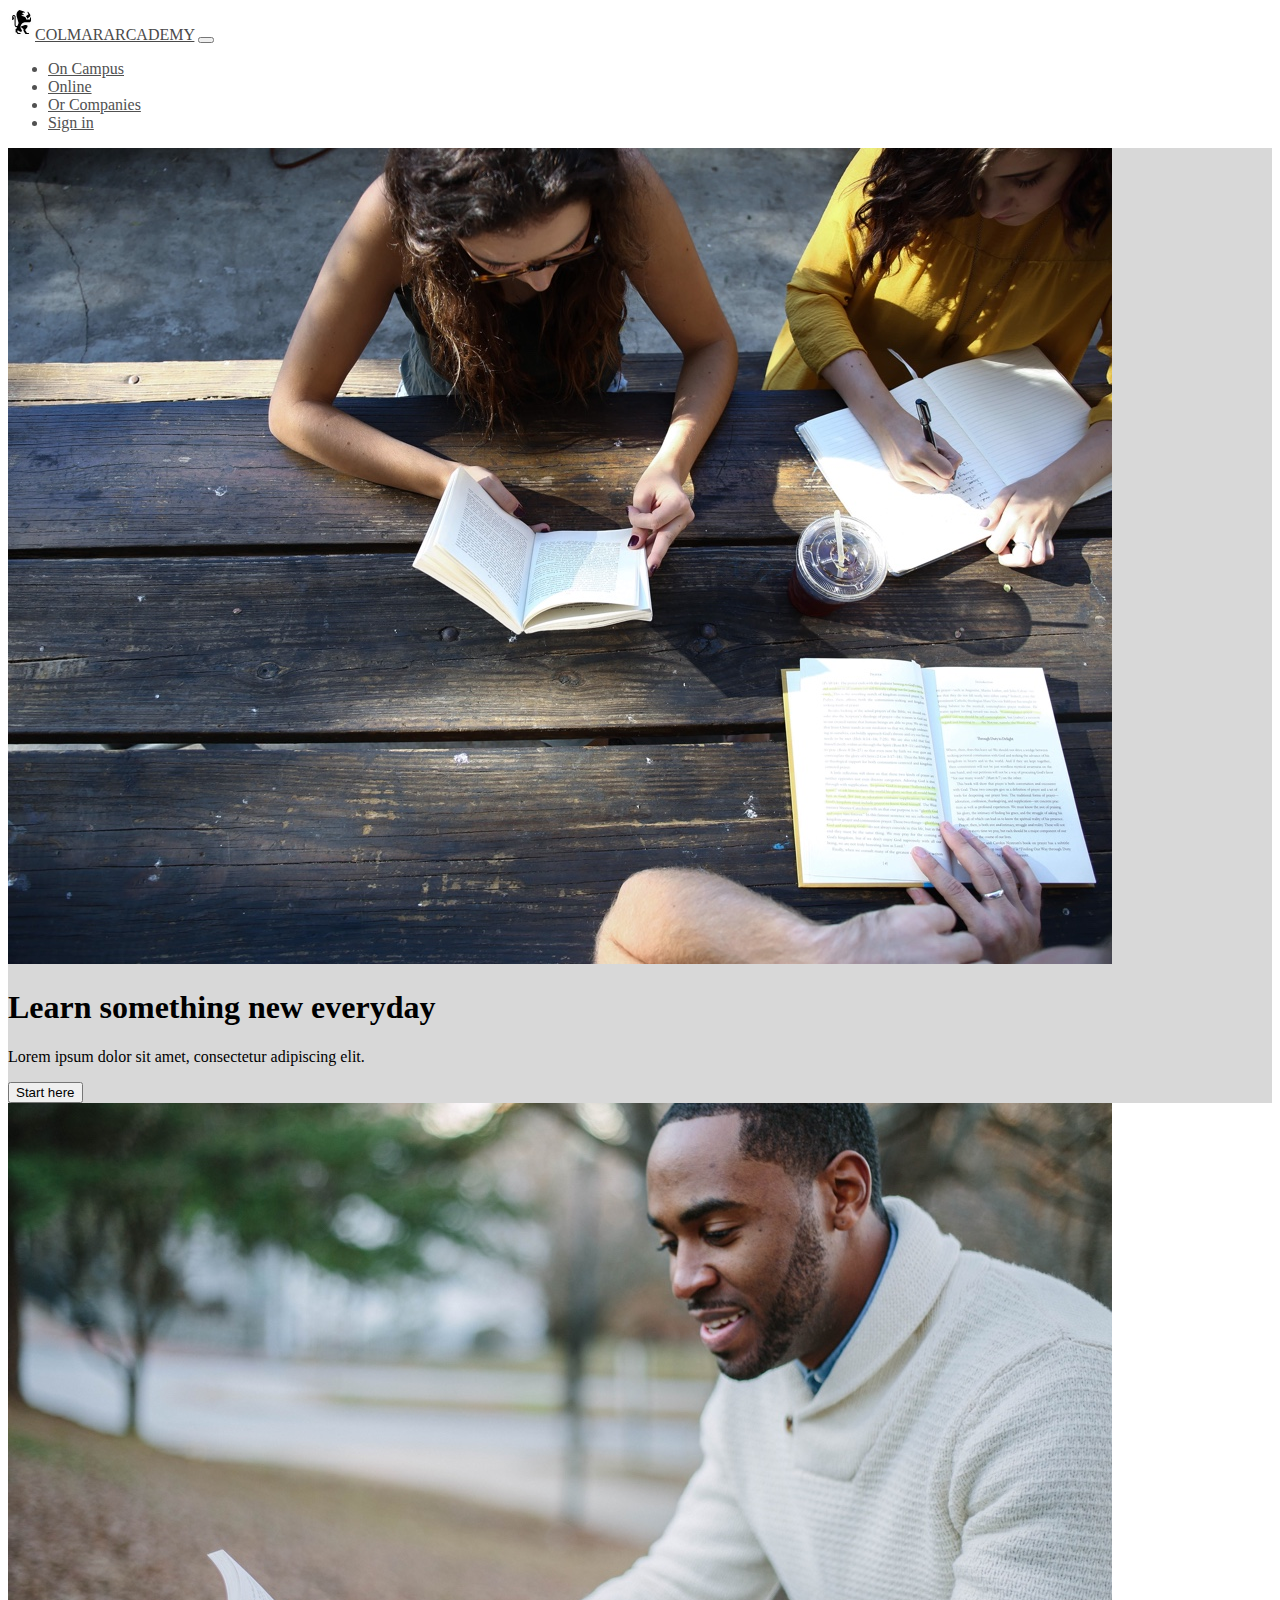
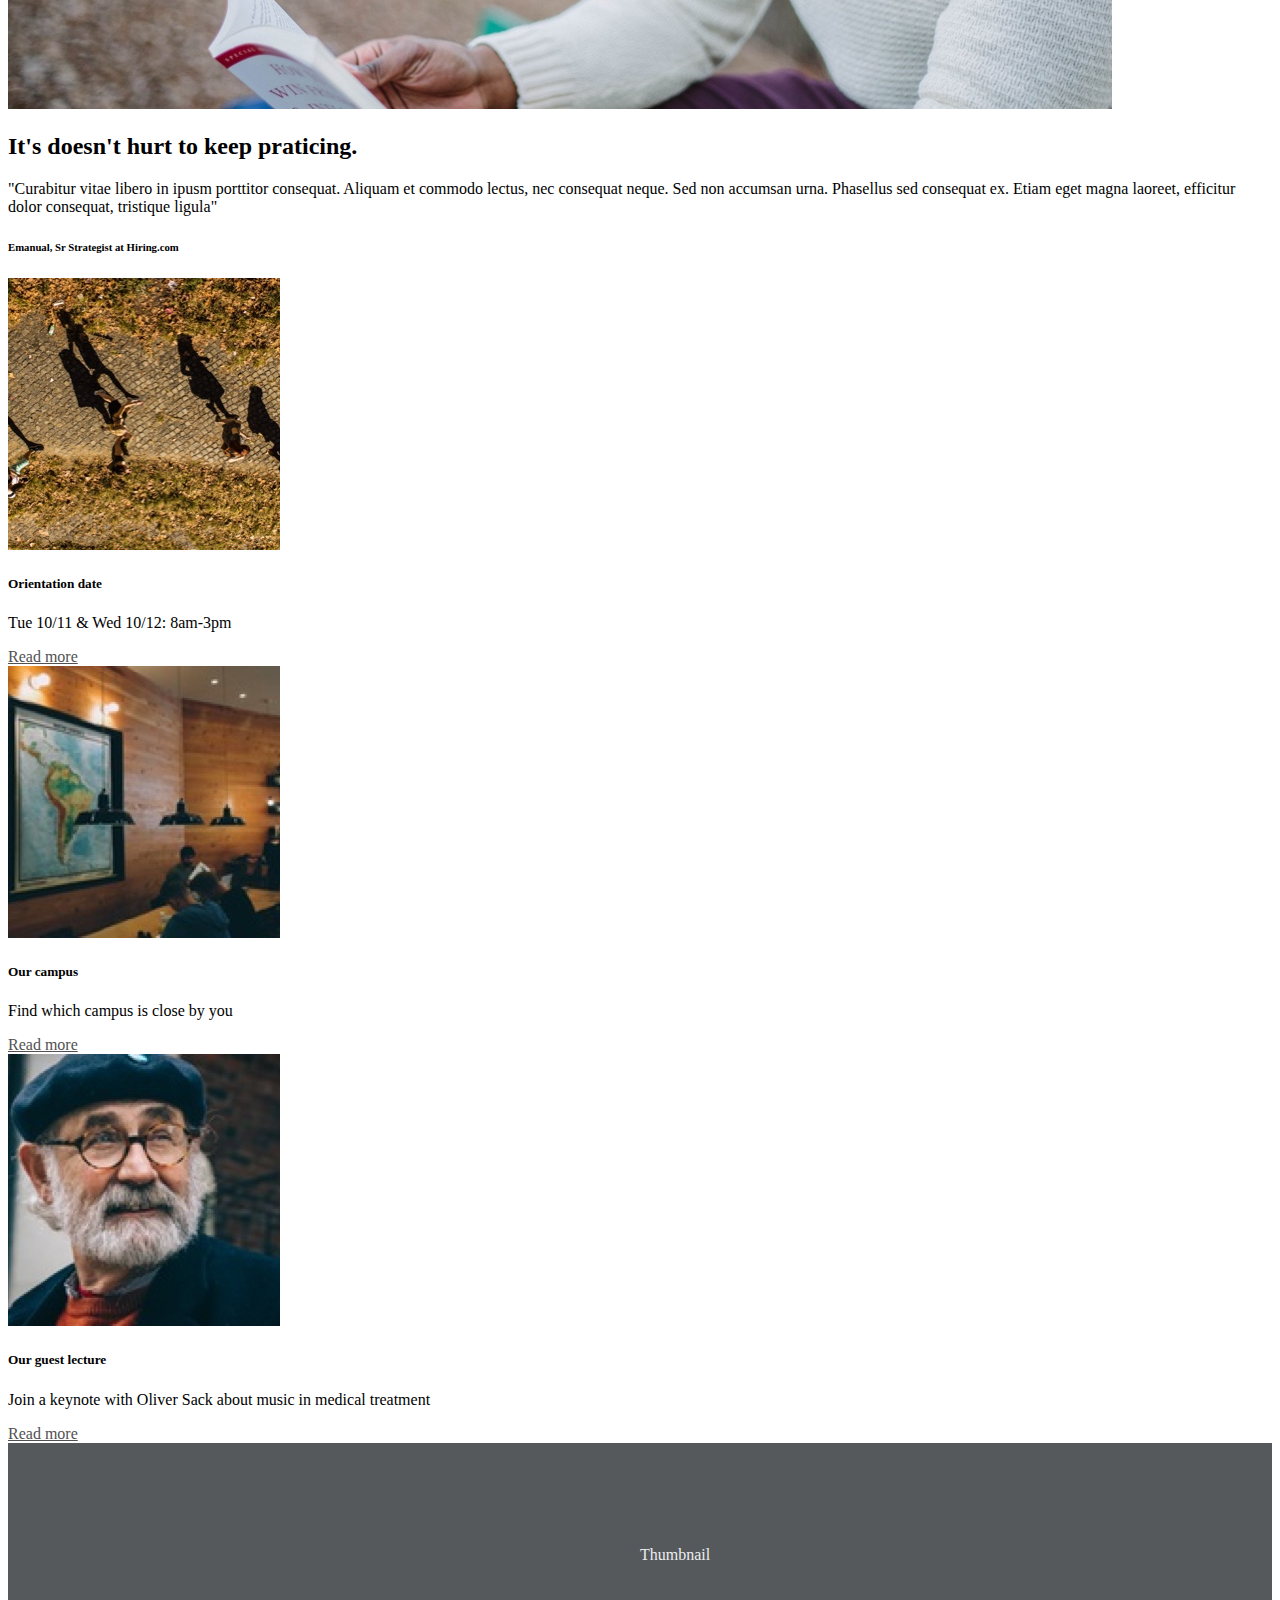
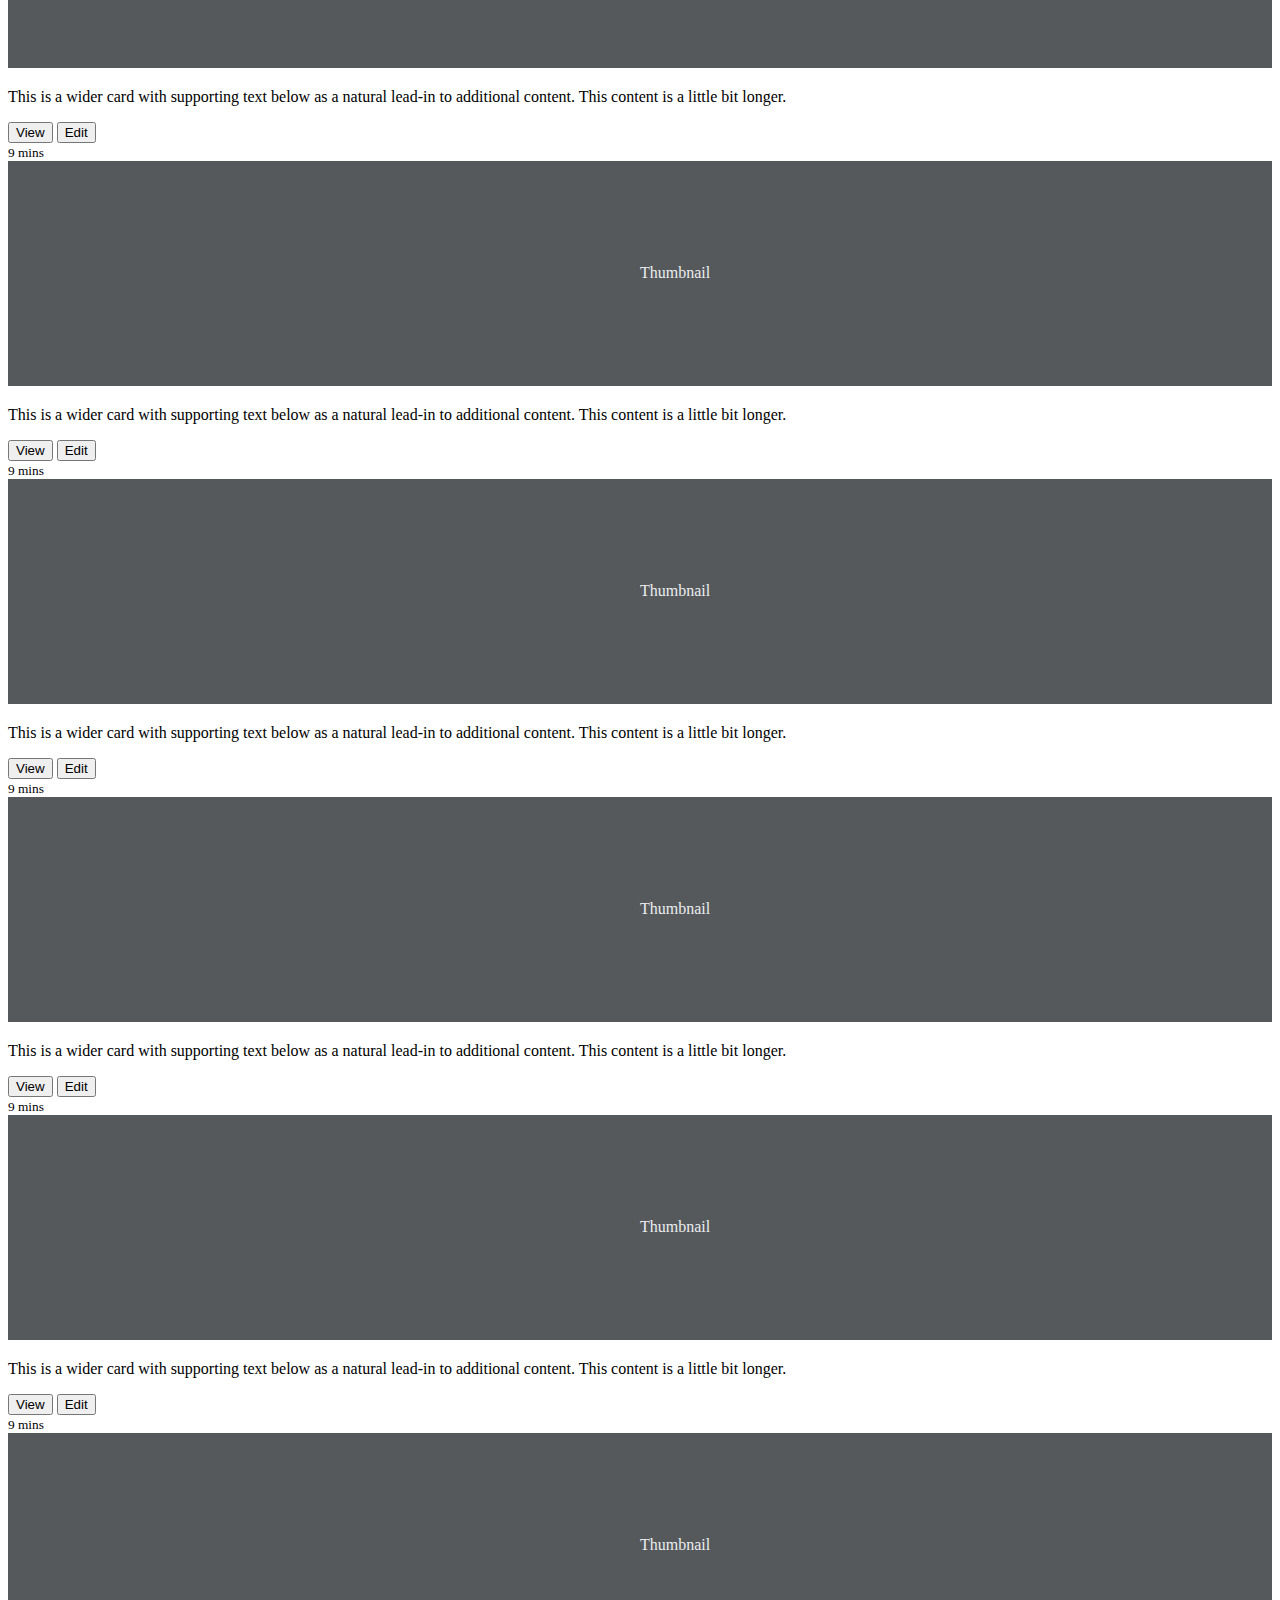
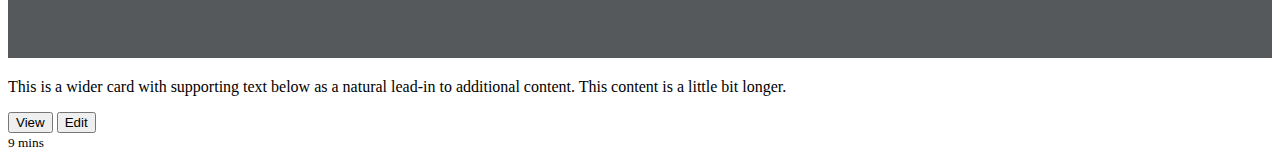
==== colmar-academy/index.html @ 9c2eeb28 "Merge pull request #5 from mahaslnmem/my-branch" ====
<!DOCTYPE html>
<html lang="en">
<head>
	<!-- Required meta tag -->
	<meta charset="utf-8">
	<meta name="viewpoint" content="width=device-width, initail-scale=1">

	<!-- Bootstrap -->
	<link href="https://cdn.jsdelivr.net/npm/bootstrap@5.1.3/dist/css/bootstrap.min.css" rel="stylesheet" integrity="sha384-1BmE4kWBq78iYhFldvKuhfTAU6auU8tT94WrHftjDbrCEXSU1oBoqyl2QvZ6jIW3" crossorigin="anonymous"><link href="https://cdn.jsdelivr.net/npm/bootstrap@5.1.3/dist/css/bootstrap.min.css" rel="stylesheet" integrity="sha384-1BmE4kWBq78iYhFldvKuhfTAU6auU8tT94WrHftjDbrCEXSU1oBoqyl2QvZ6jIW3" crossorigin="anonymous">
    <!-- my css -->
    <link rel="stylesheet" href="./main.css">

    <title>Colmar Academy</title>

</head>

<body>
    <!-- Navbar -->
<nav class="navbar navbar-expand-lg navbar-light bg-light my-1">
    <div class="container-fluid">
        <a class="navbar-brand" href="#" style="color: #4a4a4a; height: 32px;"><img src="./images/ic-logo.svg">COLMARARCADEMY</a>
        <button class="navbar-toggler" type="button" data-bs-toggle="collapse" data-bs-target="#navbarSupportedContent" aria-controls="navbarSupportedContent" aria-expanded="false" aria-label="Toggle navigation">
        <span class="navbar-toggler-icon"></span>
      </button>
            <ul class="nav justify-content-end me-2  mb-lg-0 " style="color: #515151;">
                <li class="nav-item">
                    <a class="nav-link active px-1" aria-current="page" href="#" id="campus-sign-in">On Campus</a>
                  </li>
                  <li class="nav-item">
                      <a class="nav-link active px-2" href="#" id="online-sign-in">Online</a>
                  </li>
                  <li class="nav-item">
                      <a class="nav-link active px-2" href="#" id="company-sign-in">Or Companies</a>
                  </li>
                  <li class="nav-item">
                    <a class="nav-link active px-2" href="#" id="sign-in">Sign in</a>
                </li>
              </ul>
      </div>
  
  </nav>

  <!-- Jumbotron -->


    <div class="py-2 mb-4 rounded-3" style="background-color: #d8d8d8;">
        <div class="container-fluid p-4">
            <div class="row row-cols-2 align-item-center justify-content-center">
                <div class="col-7">
                    <img src="./images/banner.jpg" class="img-fluid text-center" alt="banner">
                </div>
                <!-- <div class="w-100 d-none d-sm-block d-lg-none"></div> -->
                <div class="col-5">
                    <h1 class="display-5 mx-3 mt-4 pt-5 fw-bold">Learn something new everyday</h1>
                    <p class="col-md-8 mx-3 py-2 fs-5">Lorem ipsum dolor sit amet, consectetur adipiscing elit.</p>
                    <div class="d-grid gap-2 col-8  py-2 mx-3">
                        <button class="btn btn-secondary btn-lg" type="button">Start here</button>
                    </div>
                </div>
            </div>
        </div>
    </div>
            


<!-- Card -->
<div class="container-fluid">
    <div class="row">
        <div class="col-7">
            <div class="card">
                <div class="card-body">
                    <img src="./images/information-main.jpg" class="img-fluid" alt="info-main-pic">
                  <h2>
                      It's doesn't hurt to keep praticing.
                    </h2>
                    <p class="fw-light">
                        "Curabitur vitae libero in ipusm porttitor consequat. Aliquam et commodo lectus, nec consequat neque. Sed non accumsan urna. Phasellus sed consequat ex. Etiam eget magna laoreet, efficitur dolor consequat, tristique ligula"
                    </p>
                    <h6 class="fs-6 fw-lighter">
                        Emanual, Sr Strategist at Hiring.com
                    </h6>

                </div>
              </div>
        </div>
        <div class="col-5">
            <div class="card" >
                <div class="card-body">
                    <div class="col-5">
                        <img src="./images/information-orientation.jpg" class="img-thumbnail ">
                    </div>
                    <div class="col-7 mx-2">
                        <h5 class="card-title my-0">Orientation date</h5>
                        <p class="card-text my-1">Tue 10/11 & Wed 10/12: 8am-3pm</p>
                        <a href="#" class="card-link">Read more</a>
                    </div>
                    <div class="col-5">
                        <img src="./images/information-campus.jpg" class="img-thumbnail ">
                    </div>
                    <div class="col-7 mx-2">
                        <h5 class="card-title">Our campus</h5>
                        <p class="card-text">Find which campus is close by you</p>
                        <a href="#" class="card-link">Read more</a>
                          </div>
                    <div class="col-4">
                        <img src="./images/information-guest-lecture.jpg" class="img-thumbnail ">
                    </div>
                    <div class="col-6 mx-2">
                        <h5 class="card-title">Our guest lecture</h5>
                        <p class="card-text">Join a keynote with Oliver Sack about music in medical treatment</p>
                        <a href="#" class="card-link">Read more</a>
                          </div>
                </div>
              </div>
              </div>


<!-- Album -->

<div class="album py-5 bg-light">
    <div class="container">

      <div class="row row-cols-1 row-cols-sm-2 row-cols-md-3 g-3">
        <div class="col">
          <div class="card shadow-sm">
            <svg class="bd-placeholder-img card-img-top" width="100%" height="225" xmlns="http://www.w3.org/2000/svg" role="img" aria-label="Placeholder: Thumbnail" preserveAspectRatio="xMidYMid slice" focusable="false"><title>Placeholder</title><rect width="100%" height="100%" fill="#55595c"/><text x="50%" y="50%" fill="#eceeef" dy=".3em">Thumbnail</text></svg>

            <div class="card-body">
              <p class="card-text">This is a wider card with supporting text below as a natural lead-in to additional content. This content is a little bit longer.</p>
              <div class="d-flex justify-content-between align-items-center">
                <div class="btn-group">
                  <button type="button" class="btn btn-sm btn-outline-secondary">View</button>
                  <button type="button" class="btn btn-sm btn-outline-secondary">Edit</button>
                </div>
                <small class="text-muted">9 mins</small>
              </div>
            </div>
          </div>
        </div>
        <div class="col">
          <div class="card shadow-sm">
            <svg class="bd-placeholder-img card-img-top" width="100%" height="225" xmlns="http://www.w3.org/2000/svg" role="img" aria-label="Placeholder: Thumbnail" preserveAspectRatio="xMidYMid slice" focusable="false"><title>Placeholder</title><rect width="100%" height="100%" fill="#55595c"/><text x="50%" y="50%" fill="#eceeef" dy=".3em">Thumbnail</text></svg>

            <div class="card-body">
              <p class="card-text">This is a wider card with supporting text below as a natural lead-in to additional content. This content is a little bit longer.</p>
              <div class="d-flex justify-content-between align-items-center">
                <div class="btn-group">
                  <button type="button" class="btn btn-sm btn-outline-secondary">View</button>
                  <button type="button" class="btn btn-sm btn-outline-secondary">Edit</button>
                </div>
                <small class="text-muted">9 mins</small>
              </div>
            </div>
          </div>
        </div>
        <div class="col">
          <div class="card shadow-sm">
            <svg class="bd-placeholder-img card-img-top" width="100%" height="225" xmlns="http://www.w3.org/2000/svg" role="img" aria-label="Placeholder: Thumbnail" preserveAspectRatio="xMidYMid slice" focusable="false"><title>Placeholder</title><rect width="100%" height="100%" fill="#55595c"/><text x="50%" y="50%" fill="#eceeef" dy=".3em">Thumbnail</text></svg>

            <div class="card-body">
                <p class="card-text">This is a wider card with supporting text below as a natural lead-in to additional content. This content is a little bit longer.</p>
                <div class="d-flex justify-content-between align-items-center">
                  <div class="btn-group">
                    <button type="button" class="btn btn-sm btn-outline-secondary">View</button>
                    <button type="button" class="btn btn-sm btn-outline-secondary">Edit</button>
                  </div>
                  <small class="text-muted">9 mins</small>
                </div>
              </div>
            </div>
          </div>
          <div class="col">
            <div class="card shadow-sm">
              <svg class="bd-placeholder-img card-img-top" width="100%" height="225" xmlns="http://www.w3.org/2000/svg" role="img" aria-label="Placeholder: Thumbnail" preserveAspectRatio="xMidYMid slice" focusable="false"><title>Placeholder</title><rect width="100%" height="100%" fill="#55595c"/><text x="50%" y="50%" fill="#eceeef" dy=".3em">Thumbnail</text></svg>
  
              <div class="card-body">
                <p class="card-text">This is a wider card with supporting text below as a natural lead-in to additional content. This content is a little bit longer.</p>
                <div class="d-flex justify-content-between align-items-center">
                  <div class="btn-group">
                    <button type="button" class="btn btn-sm btn-outline-secondary">View</button>
                    <button type="button" class="btn btn-sm btn-outline-secondary">Edit</button>
                  </div>
                  <small class="text-muted">9 mins</small>
                </div>
              </div>
            </div>
          </div>
          <div class="col">
            <div class="card shadow-sm">
              <svg class="bd-placeholder-img card-img-top" width="100%" height="225" xmlns="http://www.w3.org/2000/svg" role="img" aria-label="Placeholder: Thumbnail" preserveAspectRatio="xMidYMid slice" focusable="false"><title>Placeholder</title><rect width="100%" height="100%" fill="#55595c"/><text x="50%" y="50%" fill="#eceeef" dy=".3em">Thumbnail</text></svg>
  
              <div class="card-body">
                <p class="card-text">This is a wider card with supporting text below as a natural lead-in to additional content. This content is a little bit longer.</p>
                <div class="d-flex justify-content-between align-items-center">
                  <div class="btn-group">
                    <button type="button" class="btn btn-sm btn-outline-secondary">View</button>
                    <button type="button" class="btn btn-sm btn-outline-secondary">Edit</button>
                  </div>
                  <small class="text-muted">9 mins</small>
                </div>
              </div>
            </div>
          </div>
          <div class="col">
            <div class="card shadow-sm">
              <svg class="bd-placeholder-img card-img-top" width="100%" height="225" xmlns="http://www.w3.org/2000/svg" role="img" aria-label="Placeholder: Thumbnail" preserveAspectRatio="xMidYMid slice" focusable="false"><title>Placeholder</title><rect width="100%" height="100%" fill="#55595c"/><text x="50%" y="50%" fill="#eceeef" dy=".3em">Thumbnail</text></svg>
              <div class="card-body">
                <p class="card-text">This is a wider card with supporting text below as a natural lead-in to additional content. This content is a little bit longer.</p>
                <div class="d-flex justify-content-between align-items-center">
                  <div class="btn-group">
                    <button type="button" class="btn btn-sm btn-outline-secondary">View</button>
                    <button type="button" class="btn btn-sm btn-outline-secondary">Edit</button>
                  </div>
                  <small class="text-muted">9 mins</small>
                </div>
              </div>

  
      



              


<!-- Thesis exhibit -->




        </div>



    </div>








</div>






  </div>
<body>
























<script src="https://cdn.jsdelivr.net/npm/bootstrap@5.1.3/dist/js/bootstrap.bundle.min.js" integrity="sha384-ka7Sk0Gln4gmtz2MlQnikT1wXgYsOg+OMhuP+IlRH9sENBO0LRn5q+8nbTov4+1p" crossorigin="anonymous"></script>
</body>




</html>
---- colmar-academy/main.css ----
/* Link color */

a:active, a:visited, a:link, .nav-link {
    color: #515151;
}
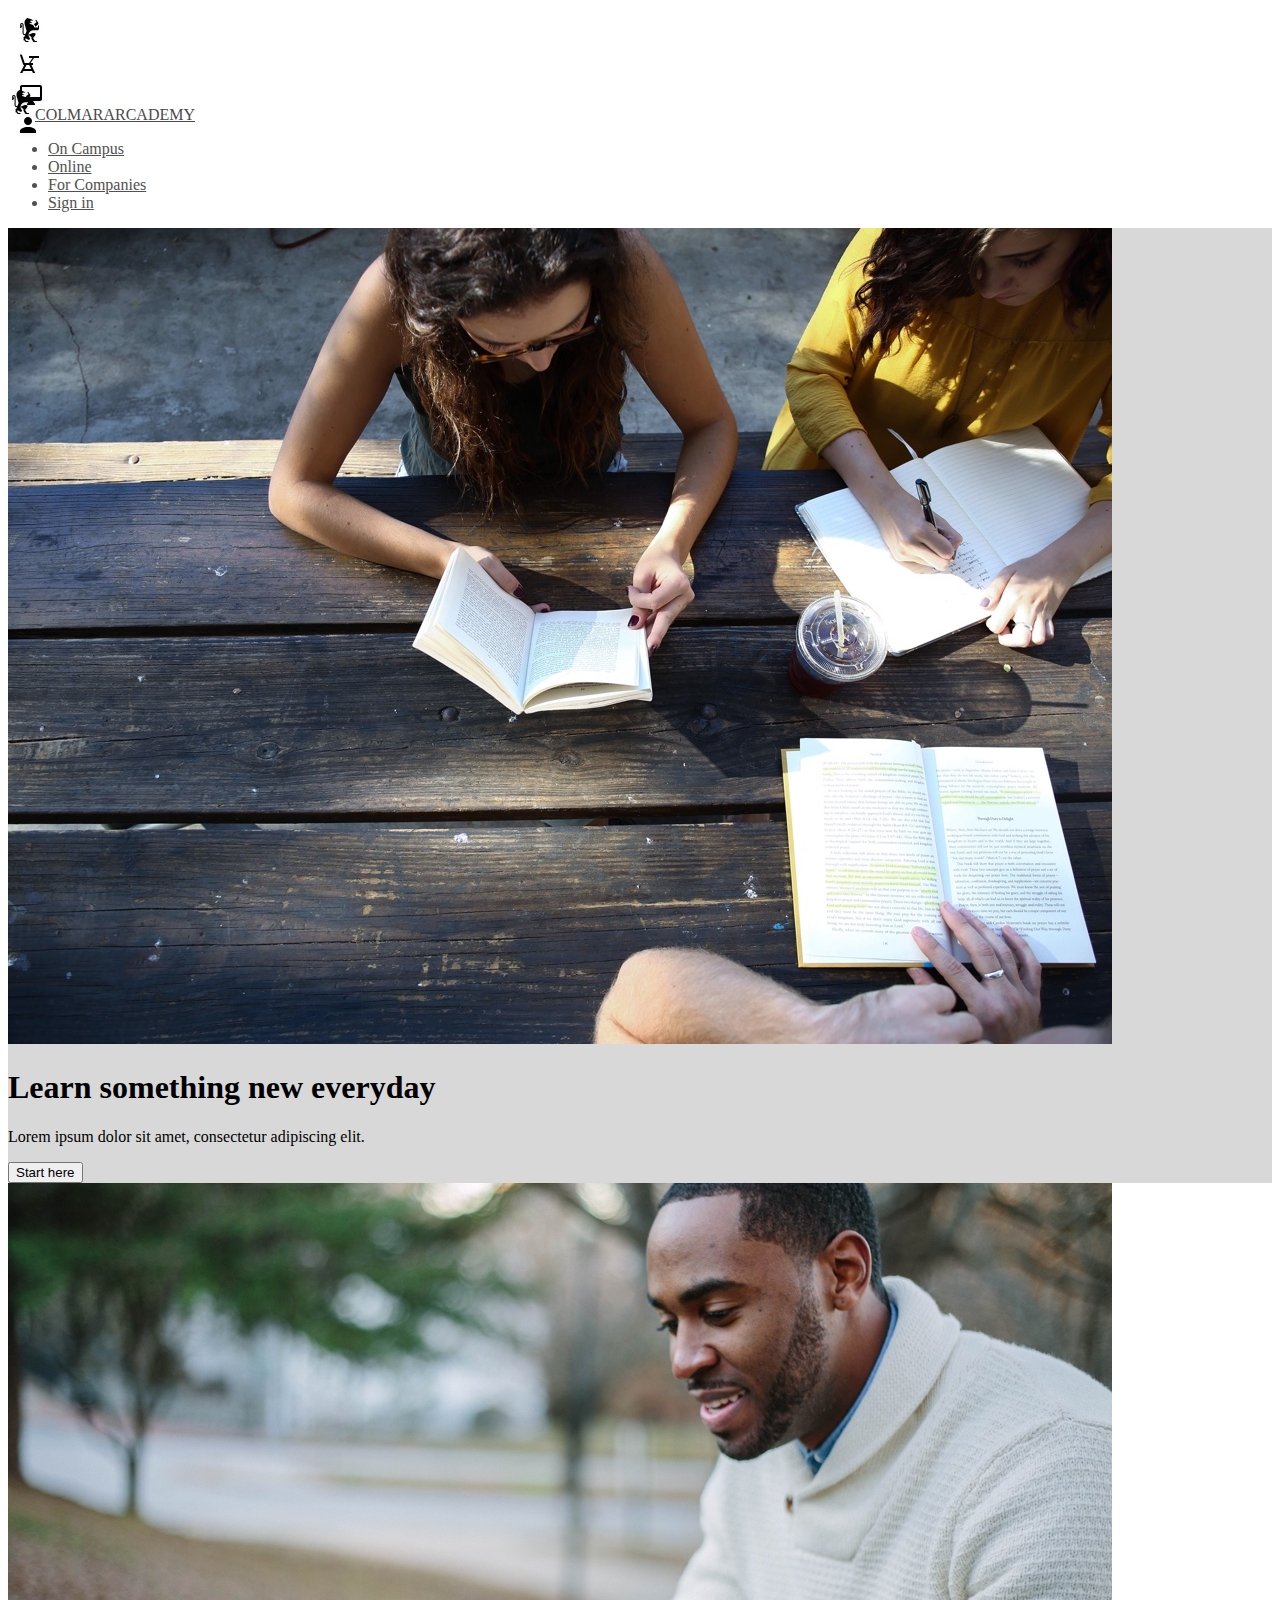
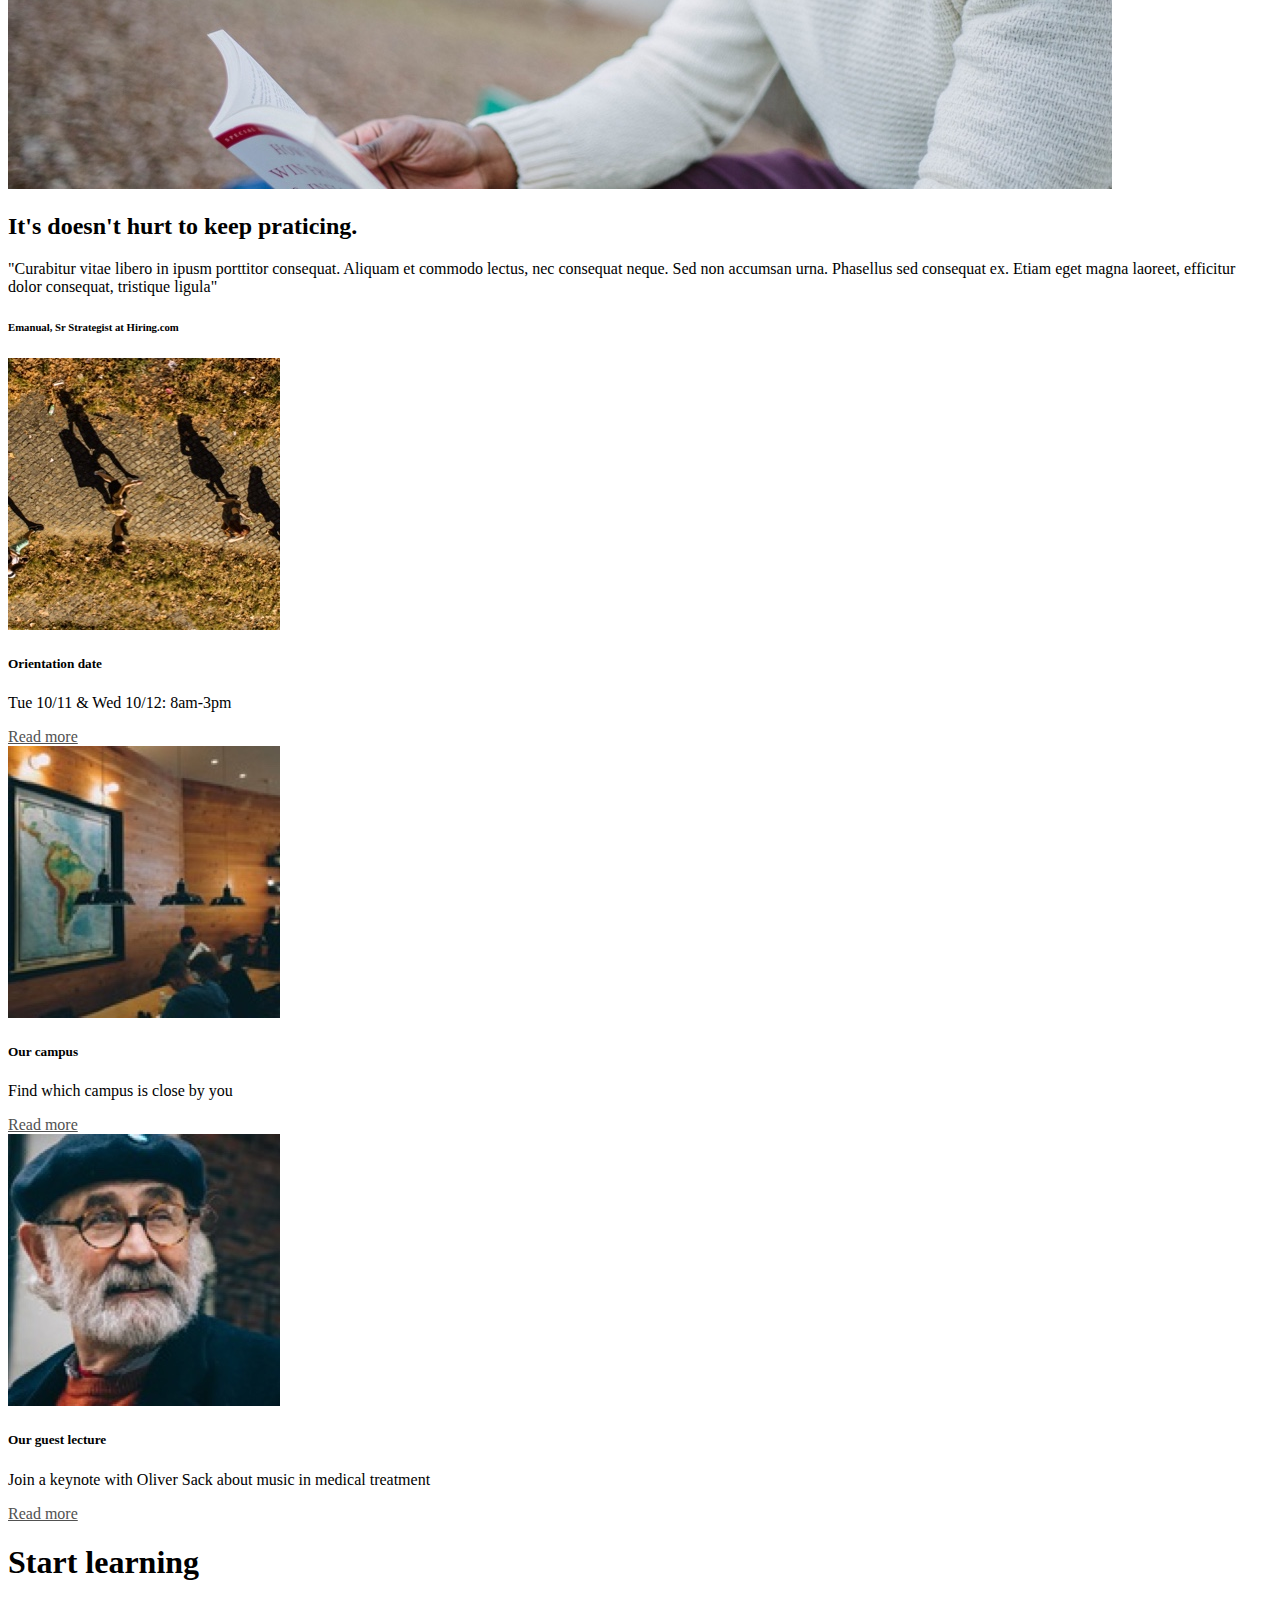
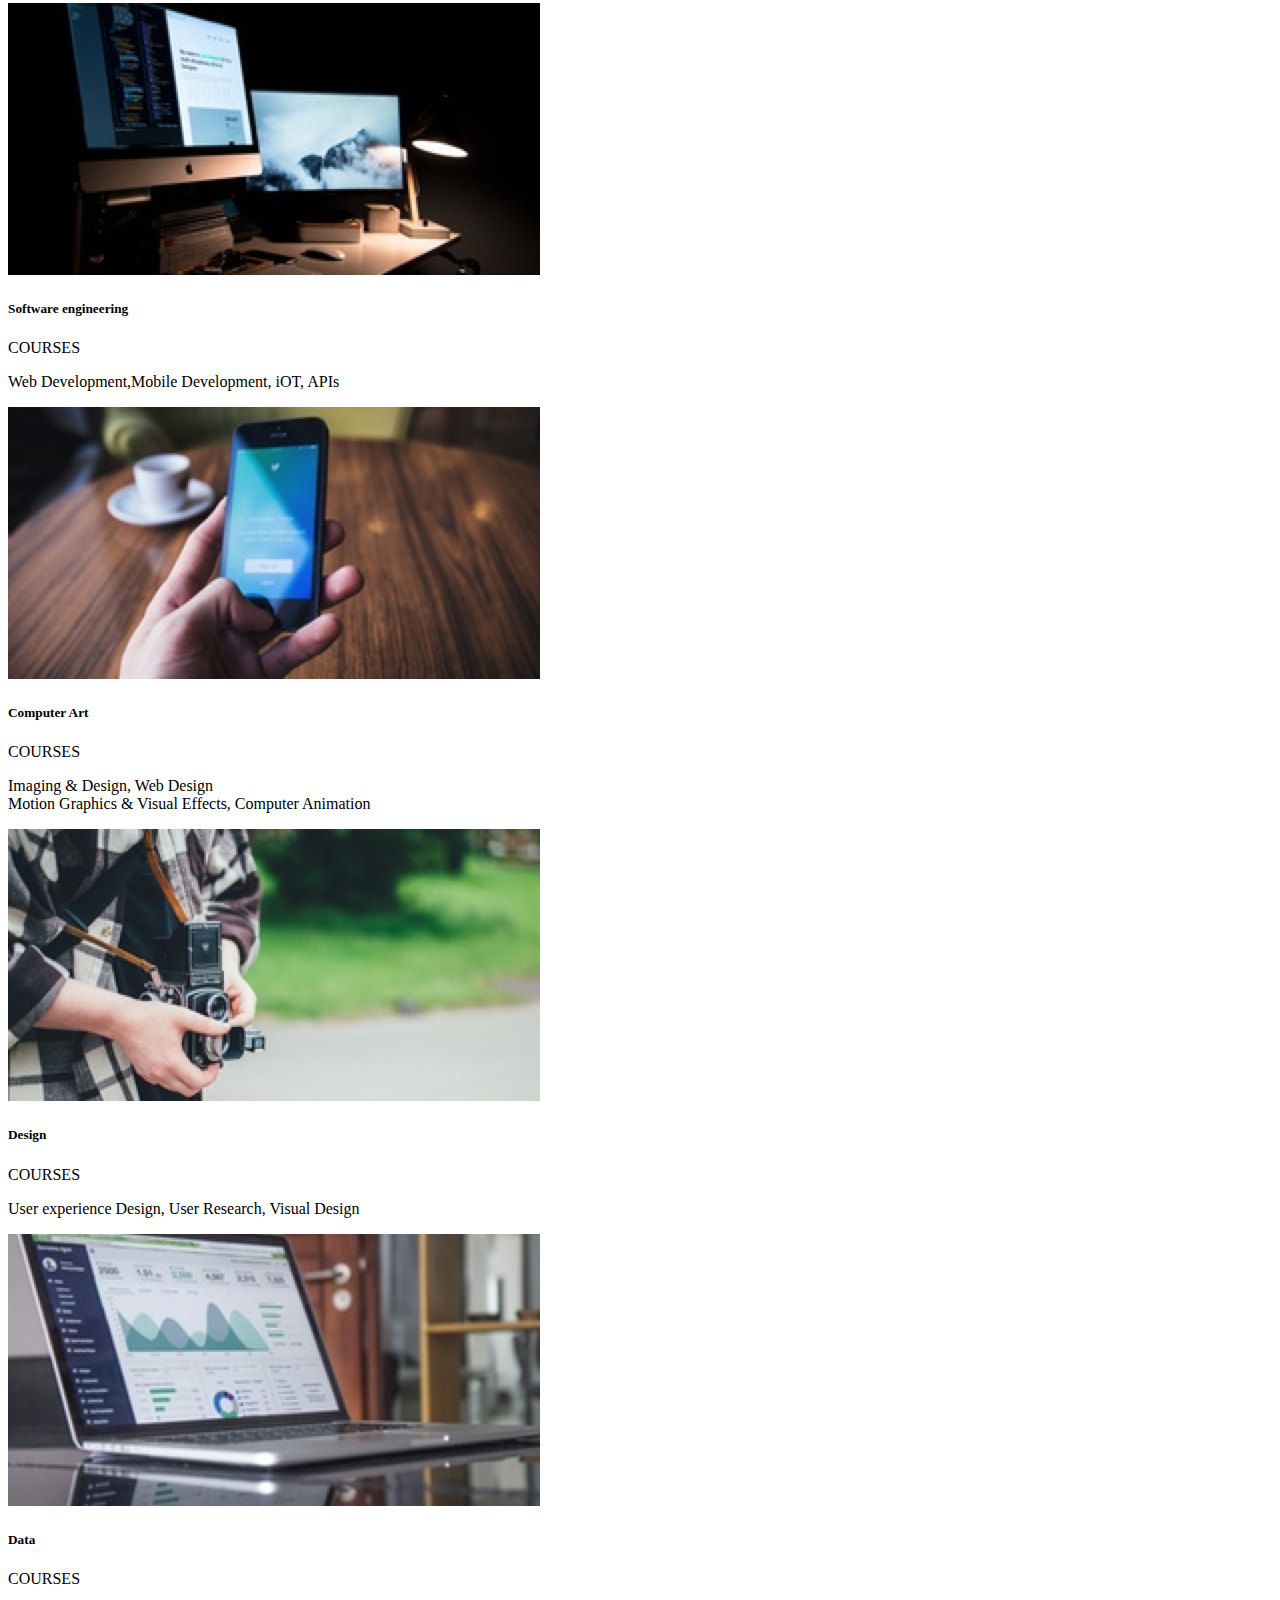
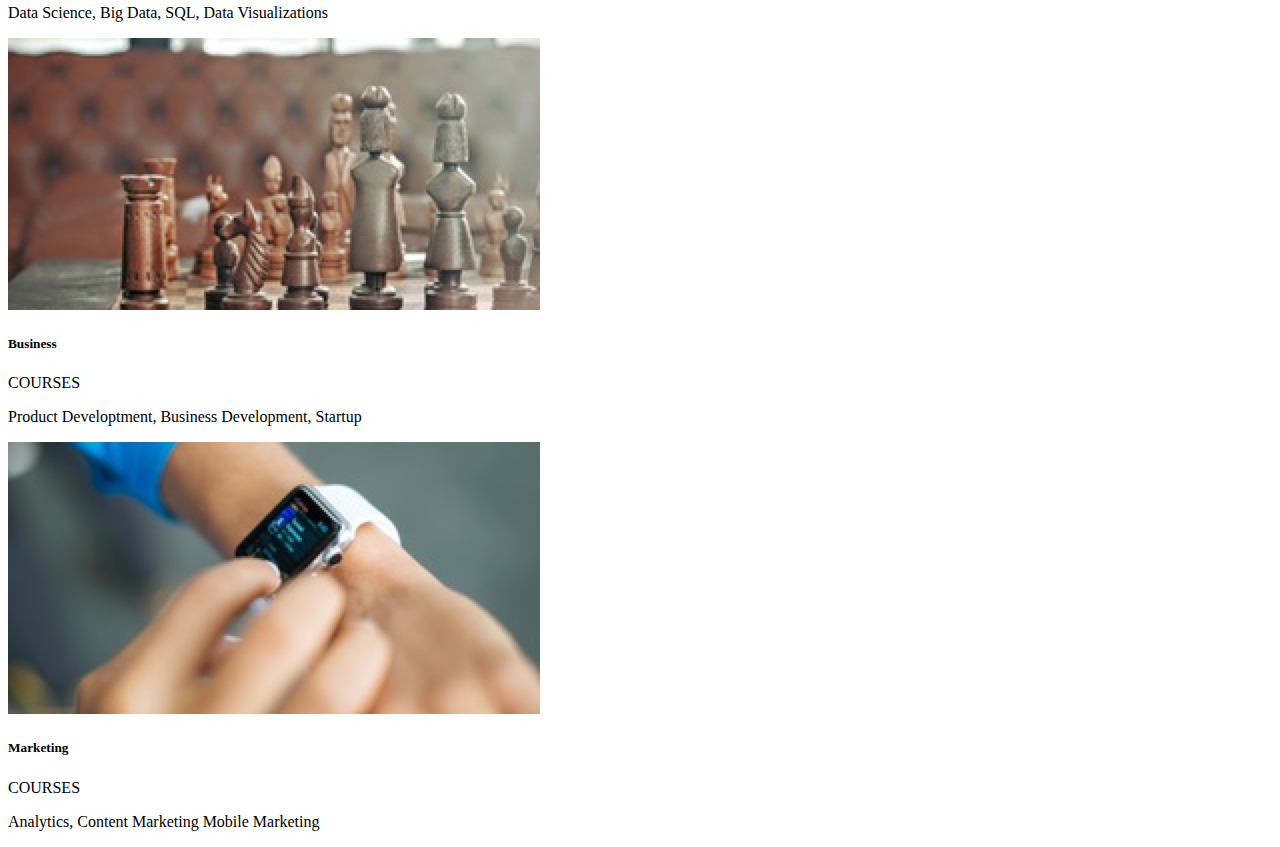
==== commit 3ca6d291: "Merge pull request #8 from mahaslnmem/my-branch" ====
--- a/colmar-academy/index.html
+++ b/colmar-academy/index.html
@@ -16,12 +16,32 @@
 
 <body>
     <!-- Navbar -->
-<nav class="navbar navbar-expand-lg navbar-light bg-light my-1">
+
+    <!-- Mobile Nav -->
+<nav class="container-fluid ">
+    <div class="mobile-nav">
+        <ul style="list-style-type: none; margin: 0px; padding: 8px; height: 64px;" class="row align-items-center">
+            <li class="nav-item col">
+                <a class="nav-link" href="" ><img src="./images/ic-logo.svg"></a>
+            </li>
+            <li class="nav-item col">
+                <a class="nav-link" href="" ><img src="./images/ic-on-campus.svg"></a>
+            </li>
+            <li class="nav-item col">
+                <a class="nav-link" href="" ><img src="./images/ic-online.svg"></a>
+            </li>
+            <li class="nav-item col">
+                <a class="nav-link" href="" ><img src="./images/ic-login.svg"></a>
+            </li>
+        </ul>
+    </div>
+</nav>
+
+
+    <!-- Desktop Nav -->
+<nav class="navbar desktop-nav navbar-light bg-light my-1">
     <div class="container-fluid">
         <a class="navbar-brand" href="#" style="color: #4a4a4a; height: 32px;"><img src="./images/ic-logo.svg">COLMARARCADEMY</a>
-        <button class="navbar-toggler" type="button" data-bs-toggle="collapse" data-bs-target="#navbarSupportedContent" aria-controls="navbarSupportedContent" aria-expanded="false" aria-label="Toggle navigation">
-        <span class="navbar-toggler-icon"></span>
-      </button>
             <ul class="nav justify-content-end me-2  mb-lg-0 " style="color: #515151;">
                 <li class="nav-item">
                     <a class="nav-link active px-1" aria-current="page" href="#" id="campus-sign-in">On Campus</a>
@@ -30,14 +50,13 @@
                       <a class="nav-link active px-2" href="#" id="online-sign-in">Online</a>
                   </li>
                   <li class="nav-item">
-                      <a class="nav-link active px-2" href="#" id="company-sign-in">Or Companies</a>
+                      <a class="nav-link active px-2" href="#" id="company-sign-in">For Companies</a>
                   </li>
                   <li class="nav-item">
                     <a class="nav-link active px-2" href="#" id="sign-in">Sign in</a>
                 </li>
               </ul>
-      </div>
-  
+      </div>  
   </nav>
 
   <!-- Jumbotron -->
@@ -45,12 +64,11 @@
 
     <div class="py-2 mb-4 rounded-3" style="background-color: #d8d8d8;">
         <div class="container-fluid p-4">
-            <div class="row row-cols-2 align-item-center justify-content-center">
-                <div class="col-7">
+            <div class="row">
+                <div class="col-md-7">
                     <img src="./images/banner.jpg" class="img-fluid text-center" alt="banner">
                 </div>
-                <!-- <div class="w-100 d-none d-sm-block d-lg-none"></div> -->
-                <div class="col-5">
+                <div class="col-md-5">
                     <h1 class="display-5 mx-3 mt-4 pt-5 fw-bold">Learn something new everyday</h1>
                     <p class="col-md-8 mx-3 py-2 fs-5">Lorem ipsum dolor sit amet, consectetur adipiscing elit.</p>
                     <div class="d-grid gap-2 col-8  py-2 mx-3">
@@ -66,6 +84,9 @@
 <!-- Card -->
 <div class="container-fluid">
     <div class="row">
+
+        <!-- Left side  -->
+
         <div class="col-7">
             <div class="card">
                 <div class="card-body">
@@ -83,6 +104,9 @@
                 </div>
               </div>
         </div>
+
+        <!-- Right side -->
+
         <div class="col-5">
             <div class="card" >
                 <div class="card-body">
@@ -115,126 +139,87 @@
               </div>
 
 
-<!-- Album -->
-
-<div class="album py-5 bg-light">
-    <div class="container">
-
-      <div class="row row-cols-1 row-cols-sm-2 row-cols-md-3 g-3">
+<!-- Album  Card-->
+
+
+
+   <section class="container-fluid bg-gray learning ">
+    <h1 class="text-center mb-5" >Start learning</h1>
+    <div class="row g-4 ">
         <div class="col">
-          <div class="card shadow-sm">
-            <svg class="bd-placeholder-img card-img-top" width="100%" height="225" xmlns="http://www.w3.org/2000/svg" role="img" aria-label="Placeholder: Thumbnail" preserveAspectRatio="xMidYMid slice" focusable="false"><title>Placeholder</title><rect width="100%" height="100%" fill="#55595c"/><text x="50%" y="50%" fill="#eceeef" dy=".3em">Thumbnail</text></svg>
-
-            <div class="card-body">
-              <p class="card-text">This is a wider card with supporting text below as a natural lead-in to additional content. This content is a little bit longer.</p>
-              <div class="d-flex justify-content-between align-items-center">
-                <div class="btn-group">
-                  <button type="button" class="btn btn-sm btn-outline-secondary">View</button>
-                  <button type="button" class="btn btn-sm btn-outline-secondary">Edit</button>
-                </div>
-                <small class="text-muted">9 mins</small>
-              </div>
-            </div>
-          </div>
+            <div class="card " >
+                <img src="./images/course-software.jpg" class="card-img-top" alt="">
+                <div class="card-body">
+                    <h5 class="card-title">Software engineering</h5>
+                    <p class="card-text">COURSES</p>
+                  <p>Web Development,Mobile Development, iOT, APIs</p>
+                </div>
+            </div>
         </div>
         <div class="col">
-          <div class="card shadow-sm">
-            <svg class="bd-placeholder-img card-img-top" width="100%" height="225" xmlns="http://www.w3.org/2000/svg" role="img" aria-label="Placeholder: Thumbnail" preserveAspectRatio="xMidYMid slice" focusable="false"><title>Placeholder</title><rect width="100%" height="100%" fill="#55595c"/><text x="50%" y="50%" fill="#eceeef" dy=".3em">Thumbnail</text></svg>
-
-            <div class="card-body">
-              <p class="card-text">This is a wider card with supporting text below as a natural lead-in to additional content. This content is a little bit longer.</p>
-              <div class="d-flex justify-content-between align-items-center">
-                <div class="btn-group">
-                  <button type="button" class="btn btn-sm btn-outline-secondary">View</button>
-                  <button type="button" class="btn btn-sm btn-outline-secondary">Edit</button>
-                </div>
-                <small class="text-muted">9 mins</small>
-              </div>
-            </div>
-          </div>
+            <div class="card" >
+                <img src="./images/course-computer-art.jpg" class="card-img-top" alt="...">
+                <div class="card-body">
+                    <h5 class="card-title">Computer Art</h5>
+                    <p class="card-text">COURSES</p>
+                  <p>Imaging & Design, Web Design<br>
+                    Motion Graphics & Visual Effects, Computer Animation</p>
+                </div>
+            </div>
         </div>
         <div class="col">
-          <div class="card shadow-sm">
-            <svg class="bd-placeholder-img card-img-top" width="100%" height="225" xmlns="http://www.w3.org/2000/svg" role="img" aria-label="Placeholder: Thumbnail" preserveAspectRatio="xMidYMid slice" focusable="false"><title>Placeholder</title><rect width="100%" height="100%" fill="#55595c"/><text x="50%" y="50%" fill="#eceeef" dy=".3em">Thumbnail</text></svg>
-
-            <div class="card-body">
-                <p class="card-text">This is a wider card with supporting text below as a natural lead-in to additional content. This content is a little bit longer.</p>
-                <div class="d-flex justify-content-between align-items-center">
-                  <div class="btn-group">
-                    <button type="button" class="btn btn-sm btn-outline-secondary">View</button>
-                    <button type="button" class="btn btn-sm btn-outline-secondary">Edit</button>
-                  </div>
-                  <small class="text-muted">9 mins</small>
-                </div>
-              </div>
-            </div>
-          </div>
-          <div class="col">
-            <div class="card shadow-sm">
-              <svg class="bd-placeholder-img card-img-top" width="100%" height="225" xmlns="http://www.w3.org/2000/svg" role="img" aria-label="Placeholder: Thumbnail" preserveAspectRatio="xMidYMid slice" focusable="false"><title>Placeholder</title><rect width="100%" height="100%" fill="#55595c"/><text x="50%" y="50%" fill="#eceeef" dy=".3em">Thumbnail</text></svg>
-  
-              <div class="card-body">
-                <p class="card-text">This is a wider card with supporting text below as a natural lead-in to additional content. This content is a little bit longer.</p>
-                <div class="d-flex justify-content-between align-items-center">
-                  <div class="btn-group">
-                    <button type="button" class="btn btn-sm btn-outline-secondary">View</button>
-                    <button type="button" class="btn btn-sm btn-outline-secondary">Edit</button>
-                  </div>
-                  <small class="text-muted">9 mins</small>
-                </div>
-              </div>
-            </div>
-          </div>
-          <div class="col">
-            <div class="card shadow-sm">
-              <svg class="bd-placeholder-img card-img-top" width="100%" height="225" xmlns="http://www.w3.org/2000/svg" role="img" aria-label="Placeholder: Thumbnail" preserveAspectRatio="xMidYMid slice" focusable="false"><title>Placeholder</title><rect width="100%" height="100%" fill="#55595c"/><text x="50%" y="50%" fill="#eceeef" dy=".3em">Thumbnail</text></svg>
-  
-              <div class="card-body">
-                <p class="card-text">This is a wider card with supporting text below as a natural lead-in to additional content. This content is a little bit longer.</p>
-                <div class="d-flex justify-content-between align-items-center">
-                  <div class="btn-group">
-                    <button type="button" class="btn btn-sm btn-outline-secondary">View</button>
-                    <button type="button" class="btn btn-sm btn-outline-secondary">Edit</button>
-                  </div>
-                  <small class="text-muted">9 mins</small>
-                </div>
-              </div>
-            </div>
-          </div>
-          <div class="col">
-            <div class="card shadow-sm">
-              <svg class="bd-placeholder-img card-img-top" width="100%" height="225" xmlns="http://www.w3.org/2000/svg" role="img" aria-label="Placeholder: Thumbnail" preserveAspectRatio="xMidYMid slice" focusable="false"><title>Placeholder</title><rect width="100%" height="100%" fill="#55595c"/><text x="50%" y="50%" fill="#eceeef" dy=".3em">Thumbnail</text></svg>
-              <div class="card-body">
-                <p class="card-text">This is a wider card with supporting text below as a natural lead-in to additional content. This content is a little bit longer.</p>
-                <div class="d-flex justify-content-between align-items-center">
-                  <div class="btn-group">
-                    <button type="button" class="btn btn-sm btn-outline-secondary">View</button>
-                    <button type="button" class="btn btn-sm btn-outline-secondary">Edit</button>
-                  </div>
-                  <small class="text-muted">9 mins</small>
-                </div>
-              </div>
-
-  
-      
-
-
-
-              
+            <div class="card" >
+                <img src="./images/course-design.jpg" class="card-img-top" alt="...">
+                <div class="card-body">
+                    <h5 class="card-title">Design</h5>
+                    <p class="card-text">COURSES</p>
+                  <p>User experience Design, User Research, Visual Design</p>
+                </div>
+            </div>
+        </div>
+    </div>
+    <!-- First row -->
+
+    <!-- Second row -->
+    <div class="row g-4 pt-4 ">
+        <div class="col-md-4">
+            <div class="card" >
+                <img src="./images/course-data.jpg" class="card-img-top" alt="...">
+                <div class="card-body">
+                    <h5 class="card-title">Data</h5>
+                    <p class="card-text">COURSES</p>
+                  <p>Data Science, Big Data, SQL, Data Visualizations</p>
+                </div>
+            </div>
+        </div>
+        <div class="col-md-4">
+            <div class="card" >
+                <img src="./images/course-business.jpg" class="card-img-top" alt="...">
+                <div class="card-body">
+                    <h5 class="card-title">Business</h5>
+                    <p class="card-text">COURSES</p>
+                  <p>Product Developtment, Business Development, Startup</p>
+                </div>
+            </div>
+        </div>
+        <div class="col-md-4">
+            <div class="card " >
+                <img src="./images/course-marketing.jpg" class="card-img-top" alt="...">
+                <div class="card-body">
+                    <h5 class="card-title">Marketing</h5>
+                    <p class="card-text">COURSES</p>
+                  <p>Analytics, Content Marketing Mobile Marketing </p>
+                </div>
+            </div>
+        </div>
+    </div>    
+  </section>
+</div>
+</div>
+<!-- Second row -->
 
 
 <!-- Thesis exhibit -->
-
-
-
-
-        </div>
-
-
-
-    </div>
-
-
 
 
 
